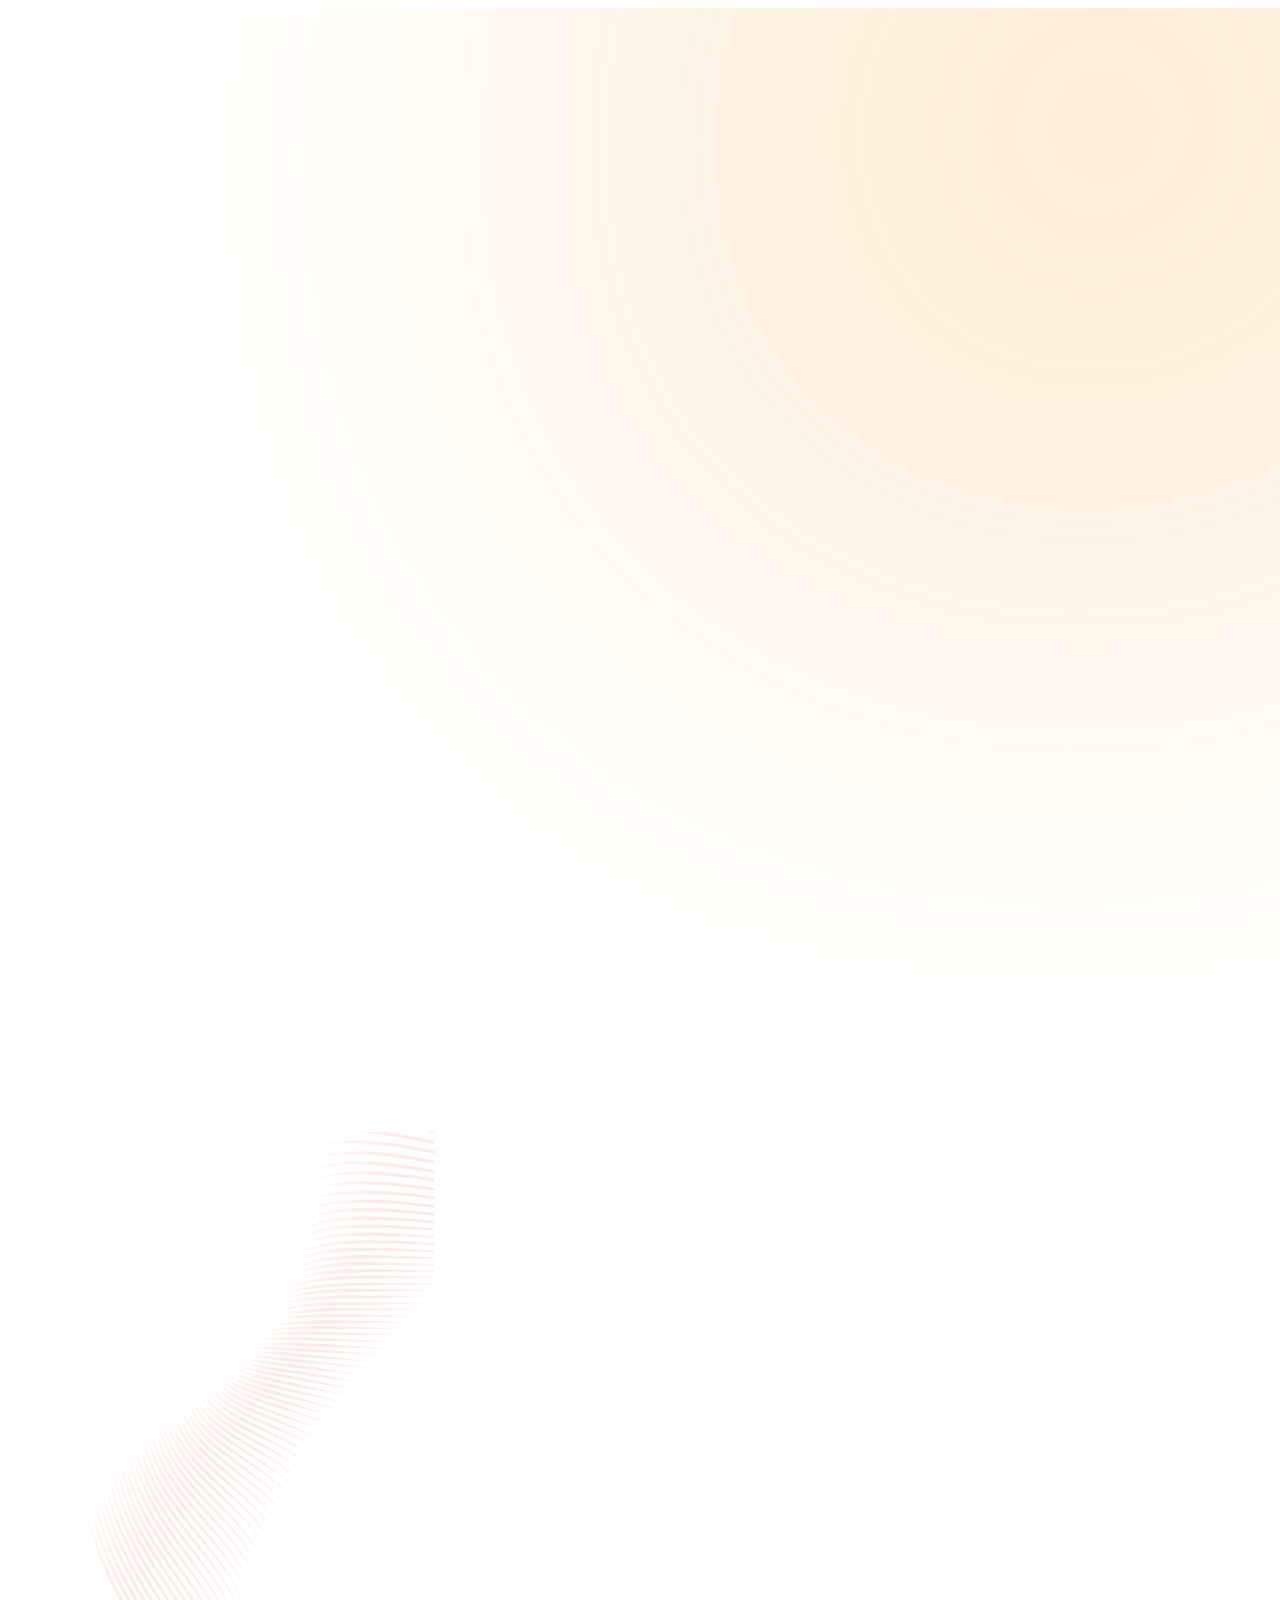
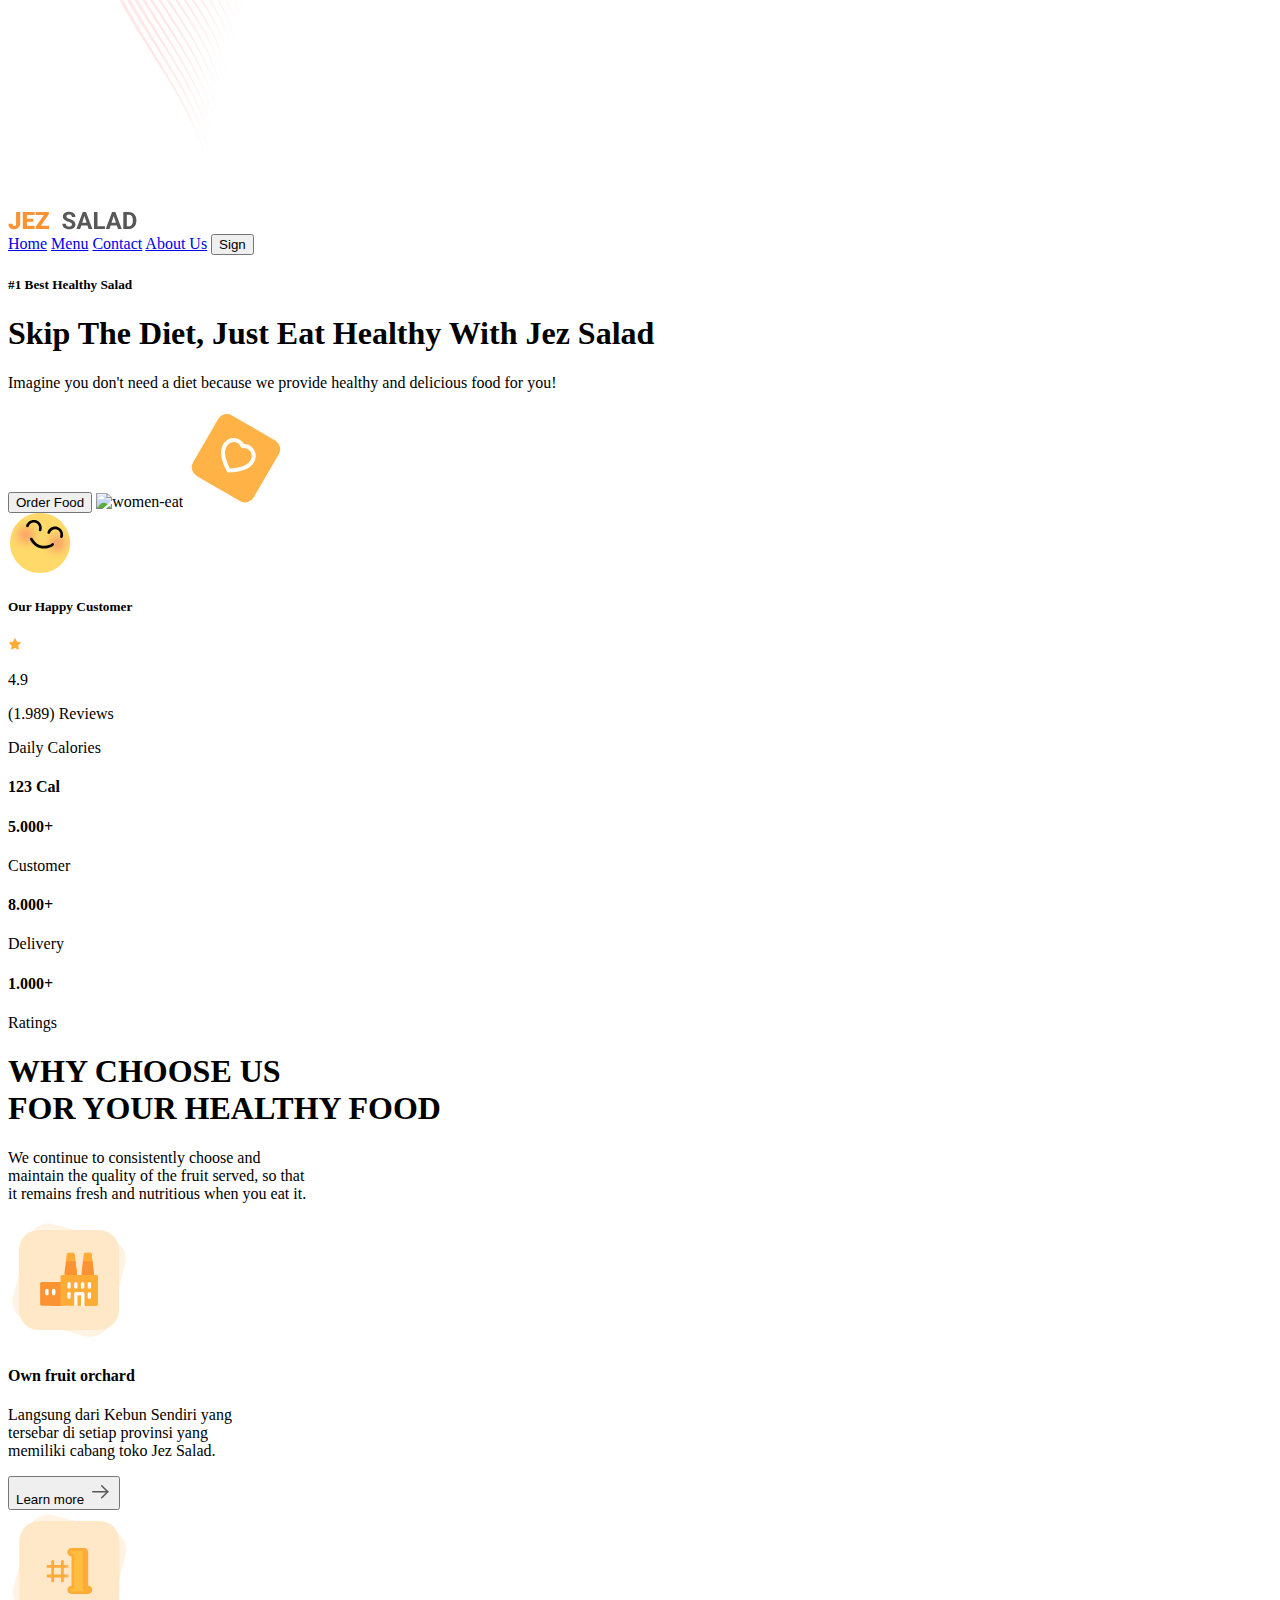
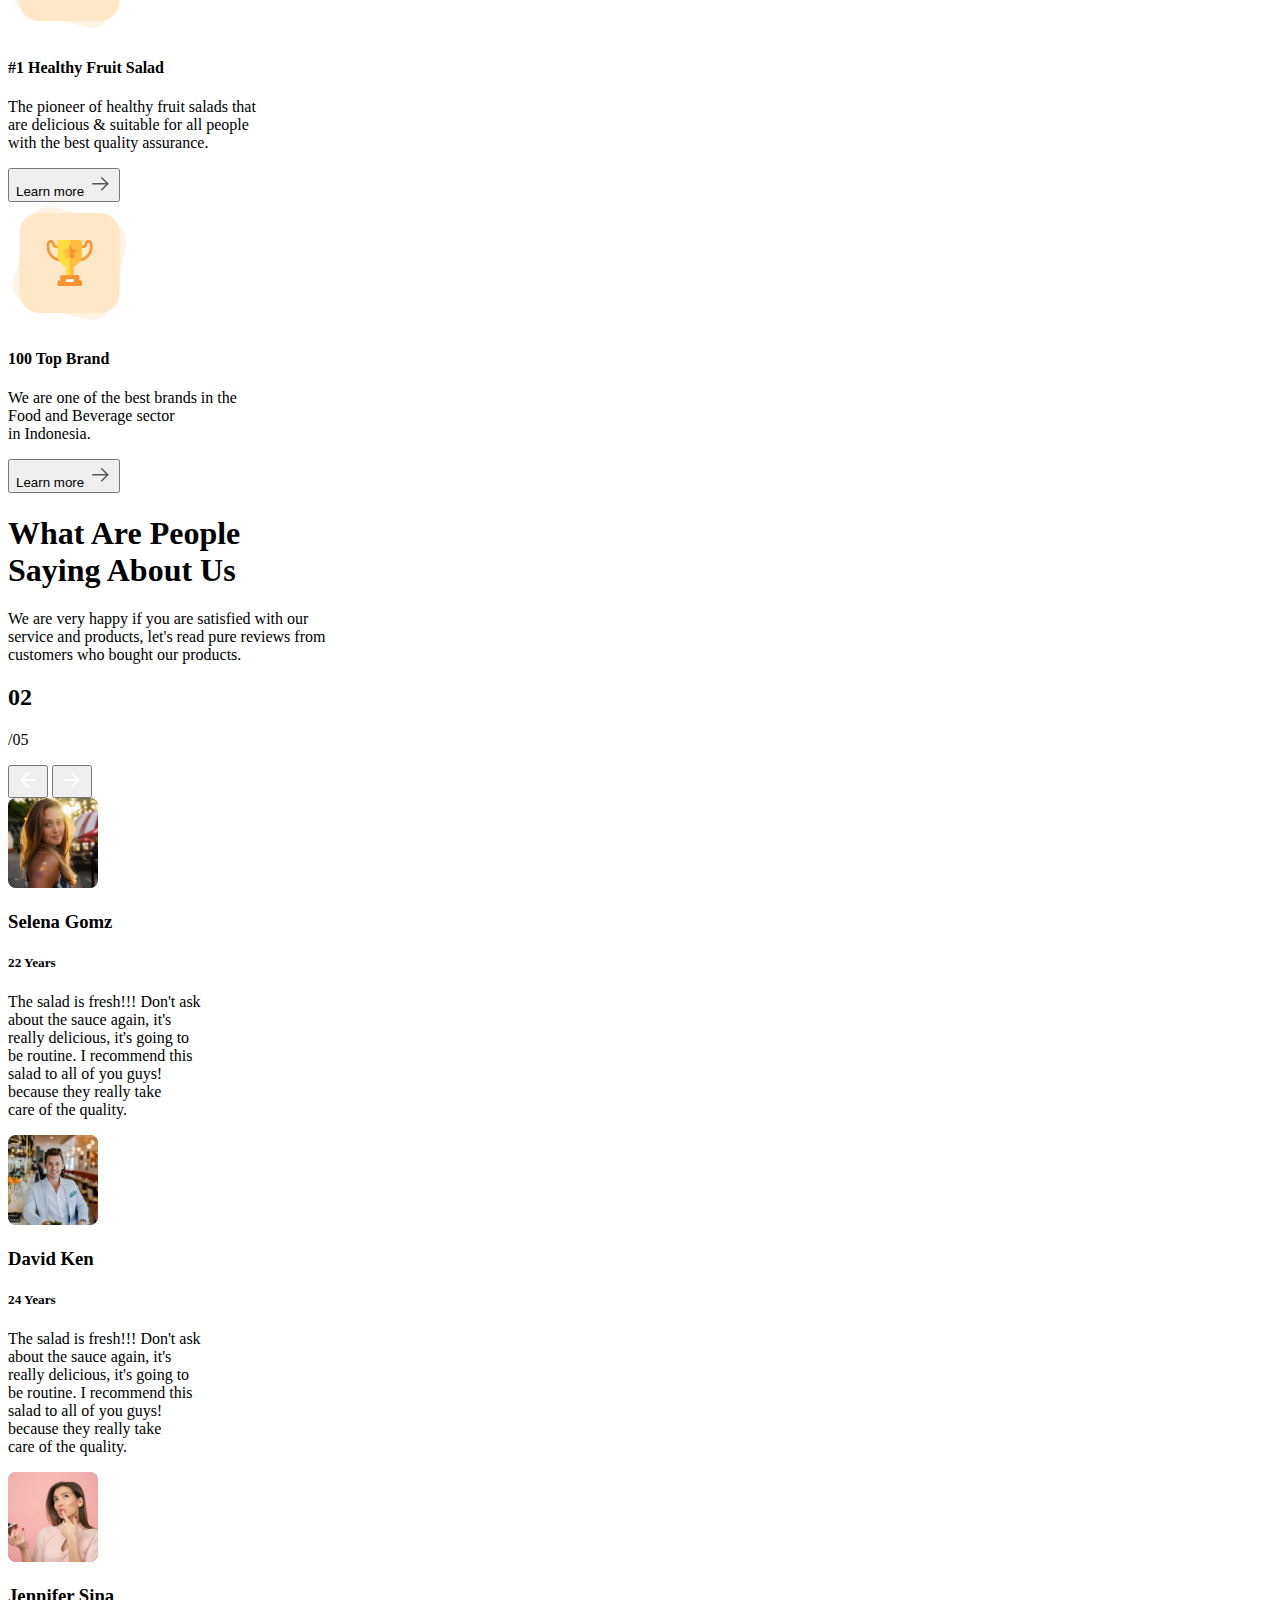
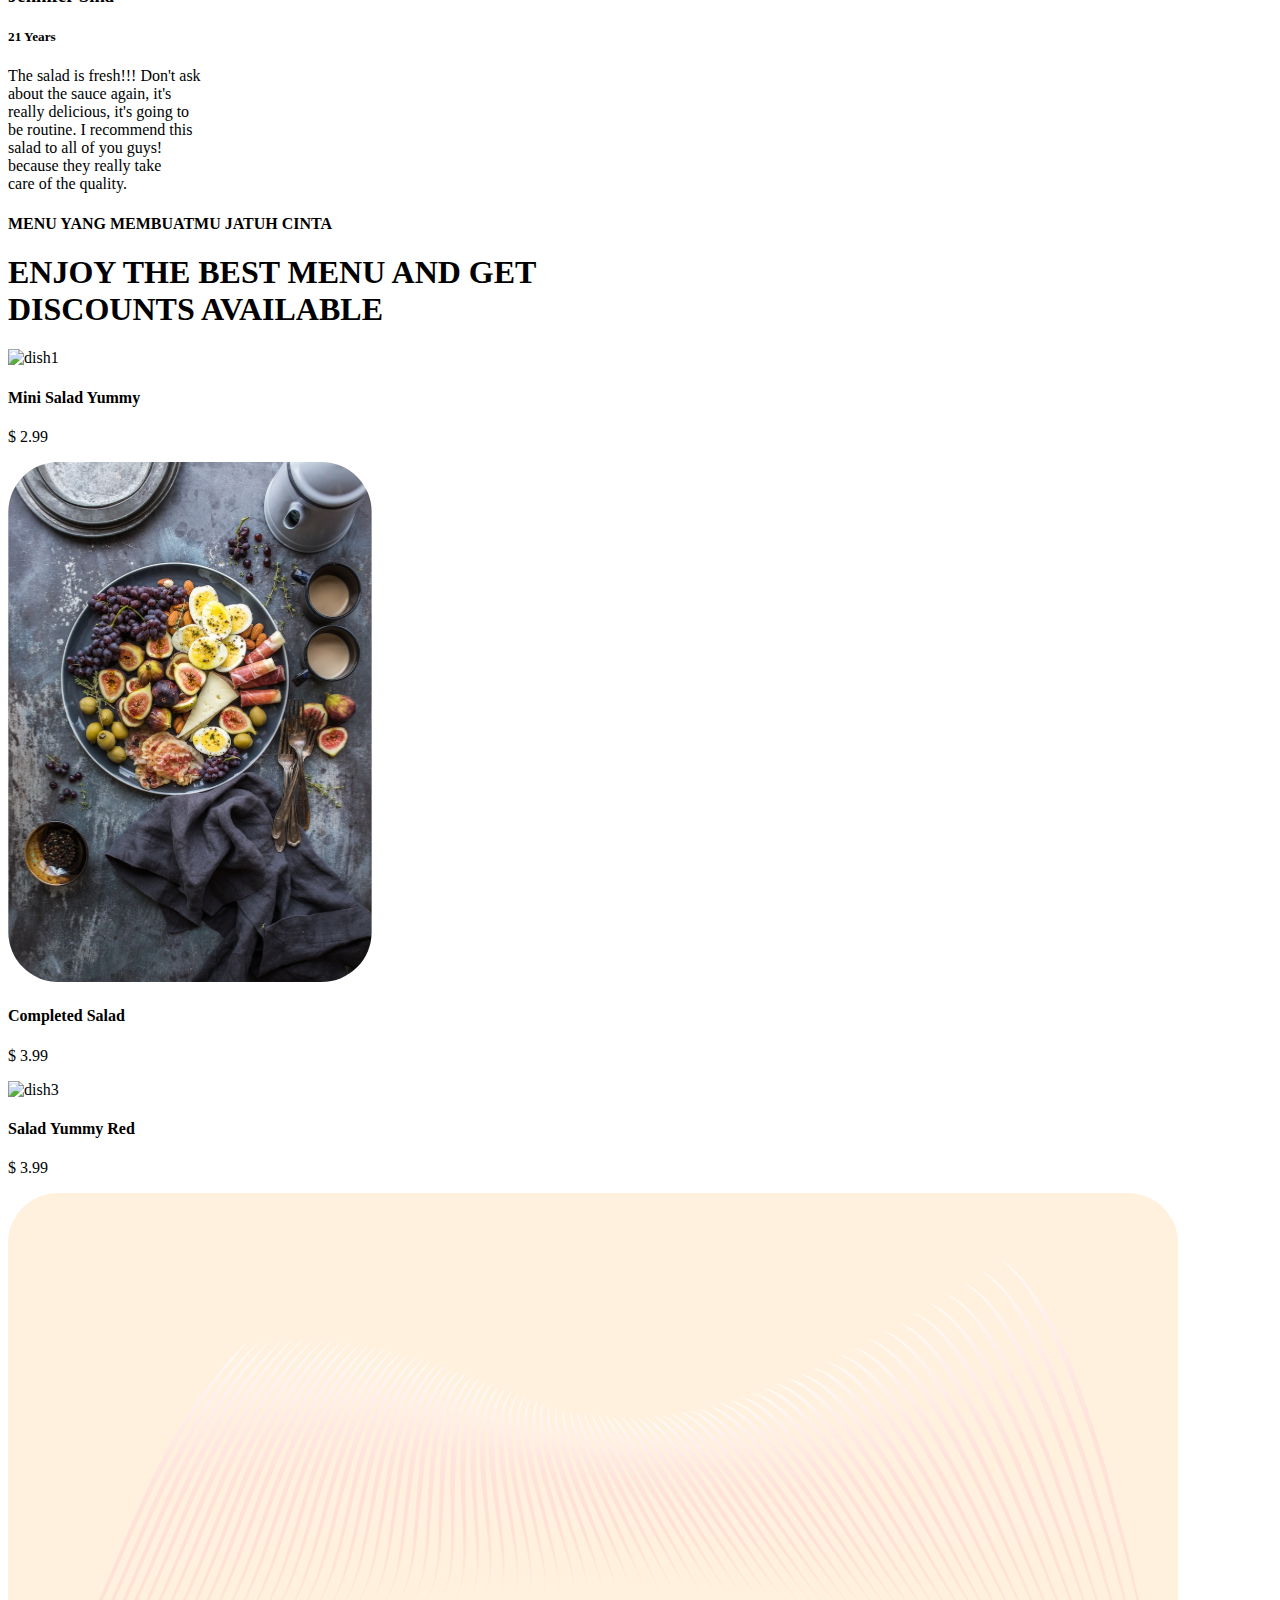
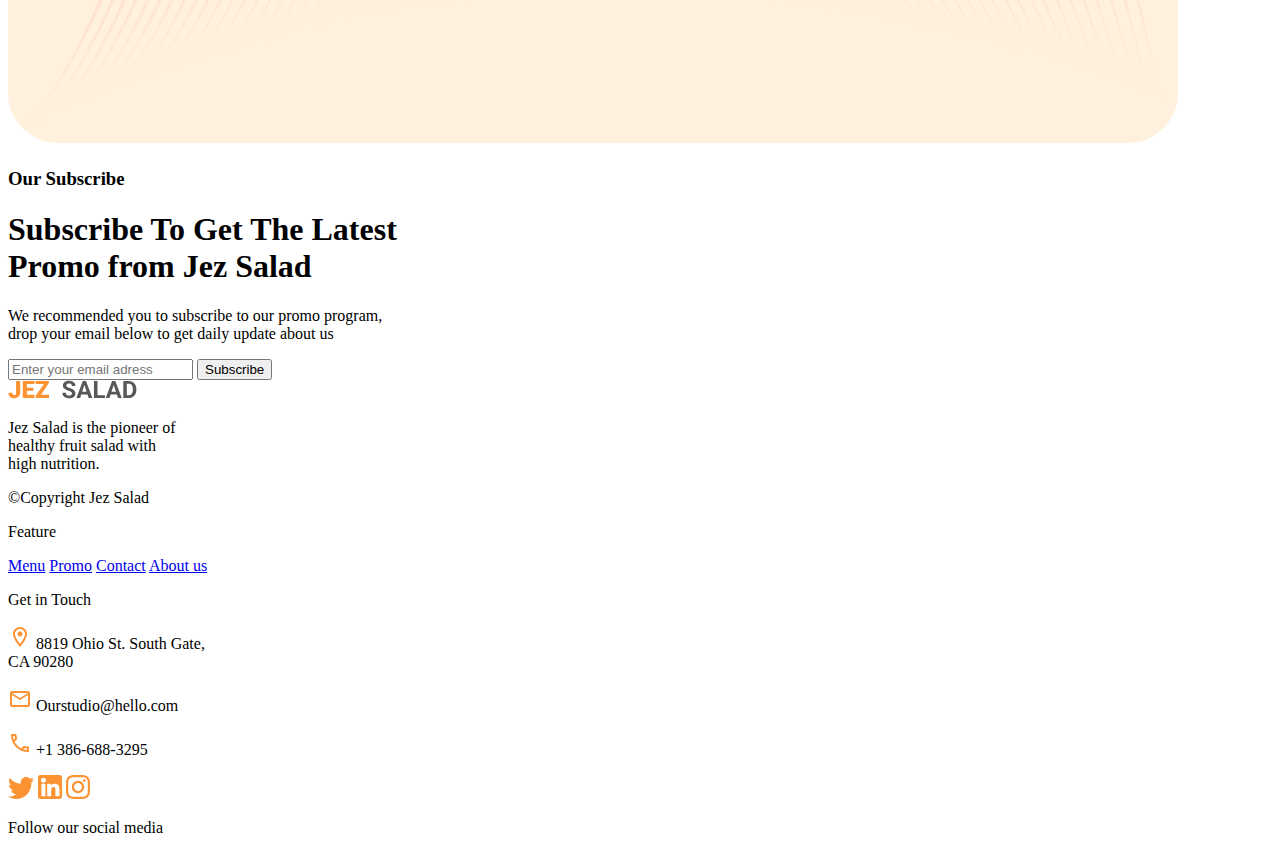
==== homework2/index.html @ 2f85f170 "commit N2, homework2" ====
<!DOCTYPE html>
<html lang="en">
    <head>
        <meta charset="UTF-8">
        <meta name="viewport" content="width=device-width, initial-scale=1.0">
        <title>Design</title>
    </head>
    <body>
        <img src="./pict/bg.svg" alt="blur">
        <img src="./pict/bg_lines.svg" alt="bg-lines">
        <header class="header">
            <img class="header-logo" src="./pict/LOGO.svg" alt="logo">
            <nav class="header-nav">
                <a class="header-link" href="#">Home</a>
                <a class="header-link" href="#">Menu</a>
                <a class="header-link" href="#">Contact</a>
                <a class="header-link" href="#">About Us</a>
                <button class="sign-up-btn">Sign</button>
            </nav>
        </header>
        <main class="main">
            <section class="banner">
                <div>
                    <h5 class="banner-subheader">#1 Best Healthy Salad</h5>
                    <h1 class="banner-header">Skip The Diet, Just Eat Healthy With Jez Salad</h1>
                    <p class="banner-text">
                        Imagine you don't need a diet because we provide 
                        healthy and delicious food for you!
                    </p>
                    <button class="order-food-btn">Order Food</button>
                    <img src="./pict/women.svg" alt="women-eat">
                    <img src="./pict/Heart.svg" alt="heart">
                </div>
                <aside class="happy-sustomer">
                    <img src="./pict/smile.svg" alt="smile">
                    <h5 class="happy-customer-text">Our Happy Customer</h5>
                    <img src="./pict/Star.svg" alt="star">
                    <p class="hp-points">4.9</p>
                    <p class="hp-reviews">(1.989) Reviews</p>
                </aside>
                <div class="daily-calories">
                    <p class="daily-cal-text">Daily Calories</p>
                    <h4 class="calories">123 Cal</h4>
                    <div class="calories-chart">
                        <div class="bar"></div>
                        <div class="bar"></div>
                        <div class="bar"></div>
                        <div class="bar"></div>
                        <div class="bar"></div>
                        <div class="bar"></div>
                        <div class="bar"></div>
                    </div>
                </div>
                <div class="feature-information">
                    <div class="customer-info">
                        <h4 class="customer-amount">5.000+</h4>
                        <p>Customer</p>
                    </div>
                    <div class="delivery-info">
                        <h4 class="delivery-amount">8.000+</h4>
                        <p>Delivery</p>
                    </div>
                    <div class="ratings-info">
                        <h4 class="ratings-amount">1.000+</h4>
                        <p>Ratings</p>
                    </div>
                </div>
            </section>
            <section class="achievements">
                <h1 class="achievements-header">WHY CHOOSE US <br>FOR YOUR HEALTHY FOOD</h1>
                <p class="text-achievements">
                    We continue to consistently choose and <br>
                    maintain the quality of the fruit served, so that<br>
                    it remains fresh and nutritious when you eat it.
                </p>
                <div class="achievements-container">
                    <article class="achievements">
                        <img src="./pict/Icon.svg" alt="factory">
                        <h4 class="achievements-name">Own fruit orchard</h4>
                        <p class="achievements-descr">
                            Langsung dari Kebun Sendiri yang<br>
                            tersebar di setiap provinsi yang<br>
                            memiliki cabang toko Jez Salad.<br>
                        </p>
                        <button class="learn-more">Learn more
                            <img src="./pict/Arrow - Right.svg" alt="rigth-arrow">
                        </button>
                    </article>
                    <article class="achievements">
                        <img src="./pict/Icon (1).svg" alt="first-place">
                        <h4 class="achievements-name">#1 Healthy Fruit Salad</h4>
                        <p class="achievements-descr">
                            The pioneer of healthy fruit salads that<br>
                            are delicious & suitable for all people<br>
                            with the best quality assurance.<br>
                        </p>
                        <button class="learn-more">Learn more
                            <img src="./pict/Arrow - Right.svg" alt="rigth-arrow">
                        </button>
                    </article>
                    <article class="achievements">
                        <img src="./pict/Icon (2).svg" alt="top100">
                        <h4 class="achievements-name">100 Top Brand</h4>
                        <p class="achievements-descr">
                            We are one of the best brands in the <br>
                            Food and Beverage sector <br>
                            in Indonesia. <br>
                        </p>
                        <button class="learn-more">Learn more
                            <img src="./pict/Arrow - Right.svg" alt="rigth-arrow">
                        </button>
                    </article>
                </div>
            </section>
            <section class="reviews">
                <h1 class="reviews-header">What Are People <br>Saying About Us</h1>
                <p class="reviews-text">
                    We are very happy if you are satisfied with our <br>
                    service and products, let's read pure reviews from <br>
                    customers who bought our products.
                </p>
                <div class="slider-indicators">
                    <h2>02</h2>
                    <p>/05</p>
                </div>
                <div class="slider-buttons">
                    <button>
                        <img src="./pict/arrow_back.svg" alt="left-arrow">
                    </button>
                    <button>
                        <img src="./pict/arrow_forward.svg" alt="right-arrow">
                    </button>
                </div>
                <div class="reviews-container">
                    <article class="review">
                        <img src="./pict/person1.svg" alt="person1">
                        <h3 class="reviewer-name">Selena Gomz</h3>
                        <h5 class="reviewer-age">22 Years</h5>
                        <p class="reviewer-text">
                            The salad is fresh!!! Don't ask <br>
                            about the sauce again, it's <br>
                            really delicious, it's going to <br>
                            be routine. I recommend this <br>
                            salad to all of you guys! <br>
                            because they really take <br>
                            care of the quality.
                        </p>
                    </article>
                    <article class="review">
                        <img src="./pict/person2.svg" alt="person2">
                        <h3 class="reviewer-name">David Ken</h3>
                        <h5 class="reviewer-age">24 Years</h5>
                        <p class="reviewer-text">
                            The salad is fresh!!! Don't ask <br>
                            about the sauce again, it's <br>
                            really delicious, it's going to <br>
                            be routine. I recommend this <br>
                            salad to all of you guys! <br>
                            because they really take <br>
                            care of the quality.
                        </p>
                    </article>
                    <article class="review">
                        <img src="./pict/person3.svg" alt="person3">
                        <h3 class="reviewer-name">Jennifer Sina</h3>
                        <h5 class="reviewer-age">21 Years</h5>
                        <p class="reviewer-text">
                            The salad is fresh!!! Don't ask <br>
                            about the sauce again, it's <br>
                            really delicious, it's going to <br>
                            be routine. I recommend this <br>
                            salad to all of you guys! <br>
                            because they really take <br>
                            care of the quality.
                        </p>
                    </article>
                </div>
            </section>
            <section class="menu-section">
                <h4 class="menu-subheader">MENU YANG MEMBUATMU JATUH CINTA</h4>
                <h1 class="menu-header">
                    ENJOY THE BEST MENU AND GET <br>
                    DISCOUNTS AVAILABLE</h1>
                <div class="menu-container">
                    <article class="dish">
                        <img src="./pict/dish1.svg" alt="dish1">
                        <h4 class="dish-name">Mini Salad Yummy</h4>
                        <p>$ 2.99</p>
                    </article>
                    <article class="dish">
                        <img src="./pict/dish2.svg" alt="dish2">
                        <h4 class="dish-name">Completed Salad</h4>
                        <p>$ 3.99</p>
                    </article>
                    <article class="dish">
                        <img src="./pict/dish3.svg" alt="dish3">
                        <h4 class="dish-name">Salad Yummy Red</h4>
                        <p>$ 3.99</p>
                    </article>
                </div>
            </section>
            <section class="subscribe-section">
                <img src="./pict/bg2.svg" alt="bg-susbcribe">
                <h3 class="subscribe-subheader">Our Subscribe</h3>
                <h1 class="subscribe-header"> 
                    Subscribe To Get The Latest <br>
                    Promo from Jez Salad
                </h1>
                <p class="subscribe-text">
                    We recommended you to subscribe to our promo program, <br>
                    drop your email below to get daily update about us
                </p>
                <form class="subscribe-from" action="" method="POST">
                    <div class="email-enter">
                        <input type="email" id="email" placeholder="Enter your email adress">
                        <button class="subcribe-btn">Subscribe</button>
                    </div>
                </form>
            </section>
            <footer>
                <div class="jez-salad">
                    <img src="./pict/LOGO.svg" alt="logo">
                    <p class="jez-salad-text">Jez Salad is the pioneer of <br>
                        healthy fruit salad with <br>
                        high nutrition.
                    </p>
                    <p class="copyright">©Copyright Jez Salad</p>
                </div>
                <div class="feature">
                    <p class="feature-header">Feature</p>
                    <nav class="footers-links">
                        <a href="#">Menu</a>
                        <a href="#">Promo</a>
                        <a href="#">Contact</a>
                        <a href="#">About us</a>
                    </nav>
                </div>
                <div class="get-in-touch">
                    <p class="get-in-touch-header">Get in Touch</p>
                    <p> 
                        <img src="./pict/location_on.svg" alt="location-img"> 8819 Ohio St. South Gate, <br>CA 90280
                    </p>
                    <p>
                        <img src="./pict/email.svg" alt="email-img"> Ourstudio@hello.com
                    </p>
                    <p>
                        <img src="./pict/call.svg" alt=""> +1 386-688-3295
                    </p>
                </div>
                <div class="social-media">
                    <a class="social-media-link" href="#"> <img src="./pict/twitter.svg" alt=""></a>
                    <a class="social-media-link" href="#"> <img src="./pict/linkedin (2) 1.svg" alt=""></a>
                    <a class="social-media-link" href="#"> <img src="./pict/instagram (2) 1.svg" alt=""></a>
                    <p>Follow our social media</p>
                </div>
            </footer>
        </main>
    </body>
</html>
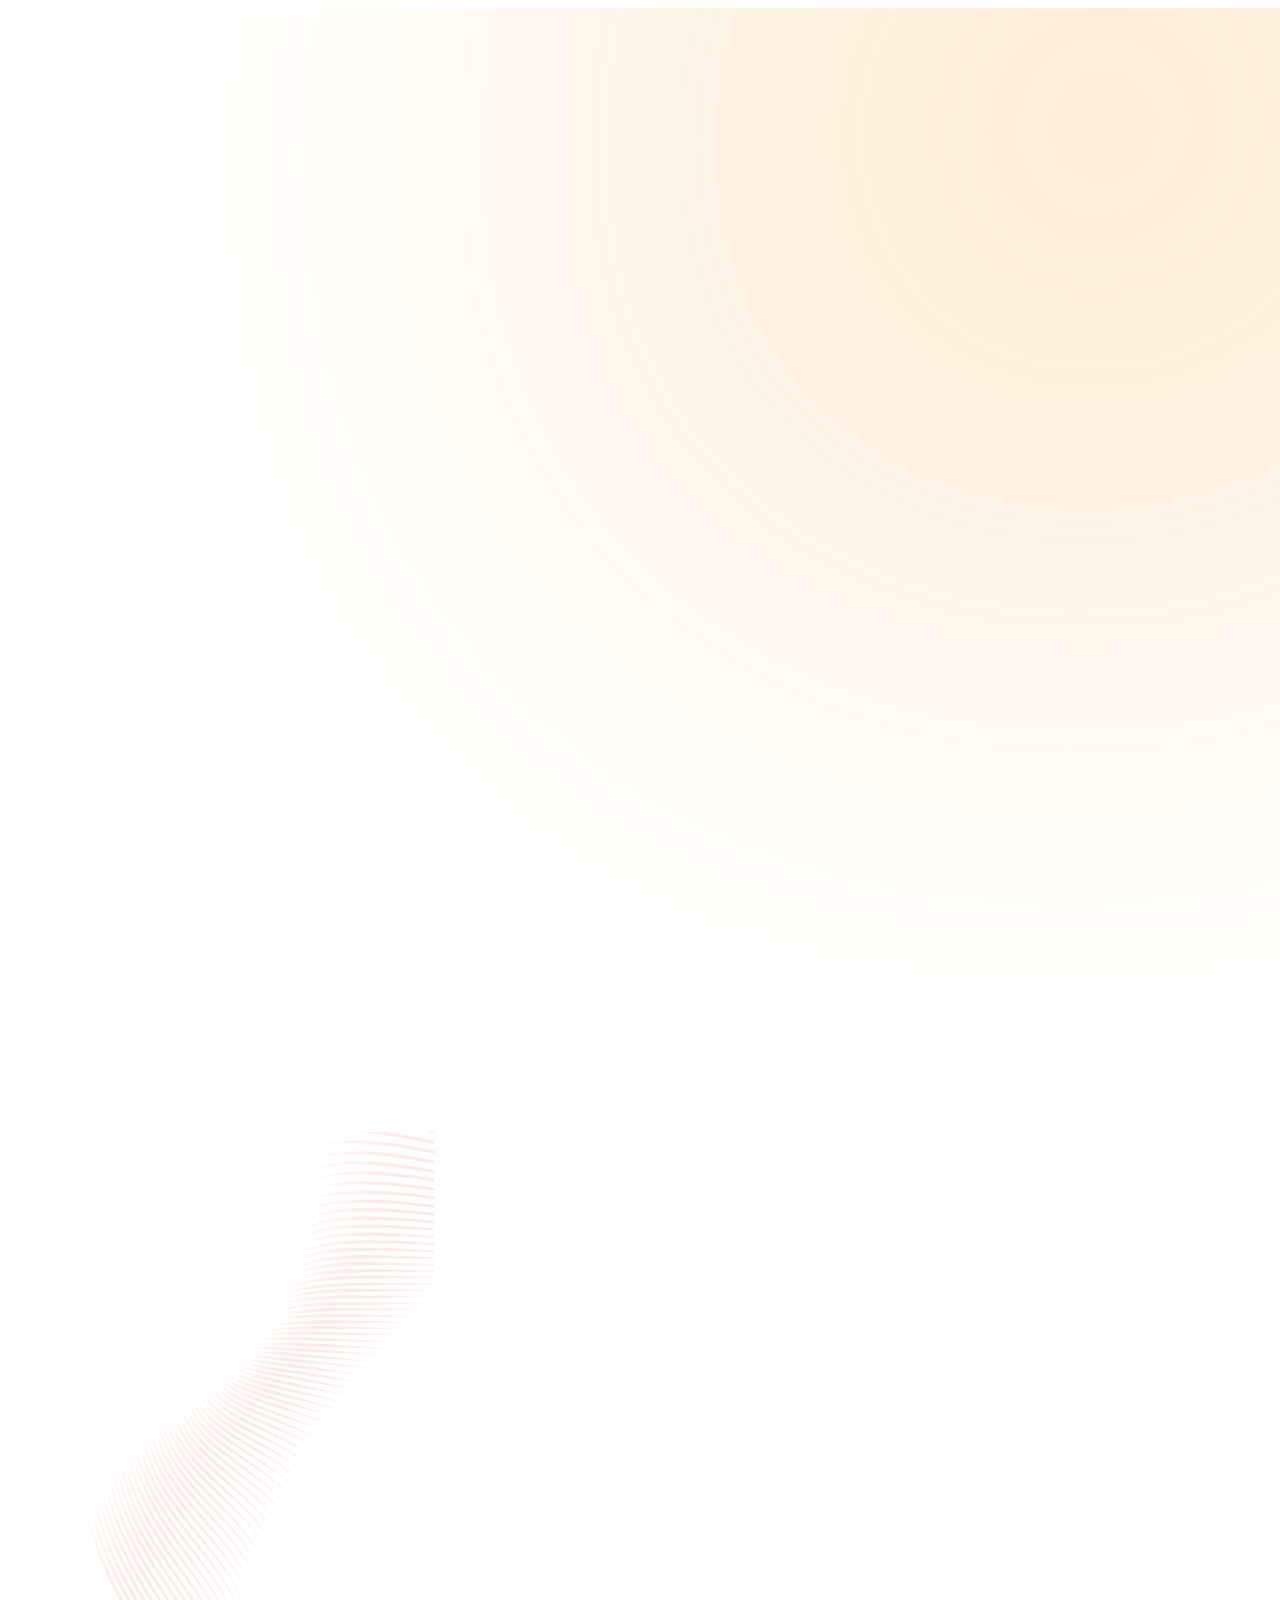
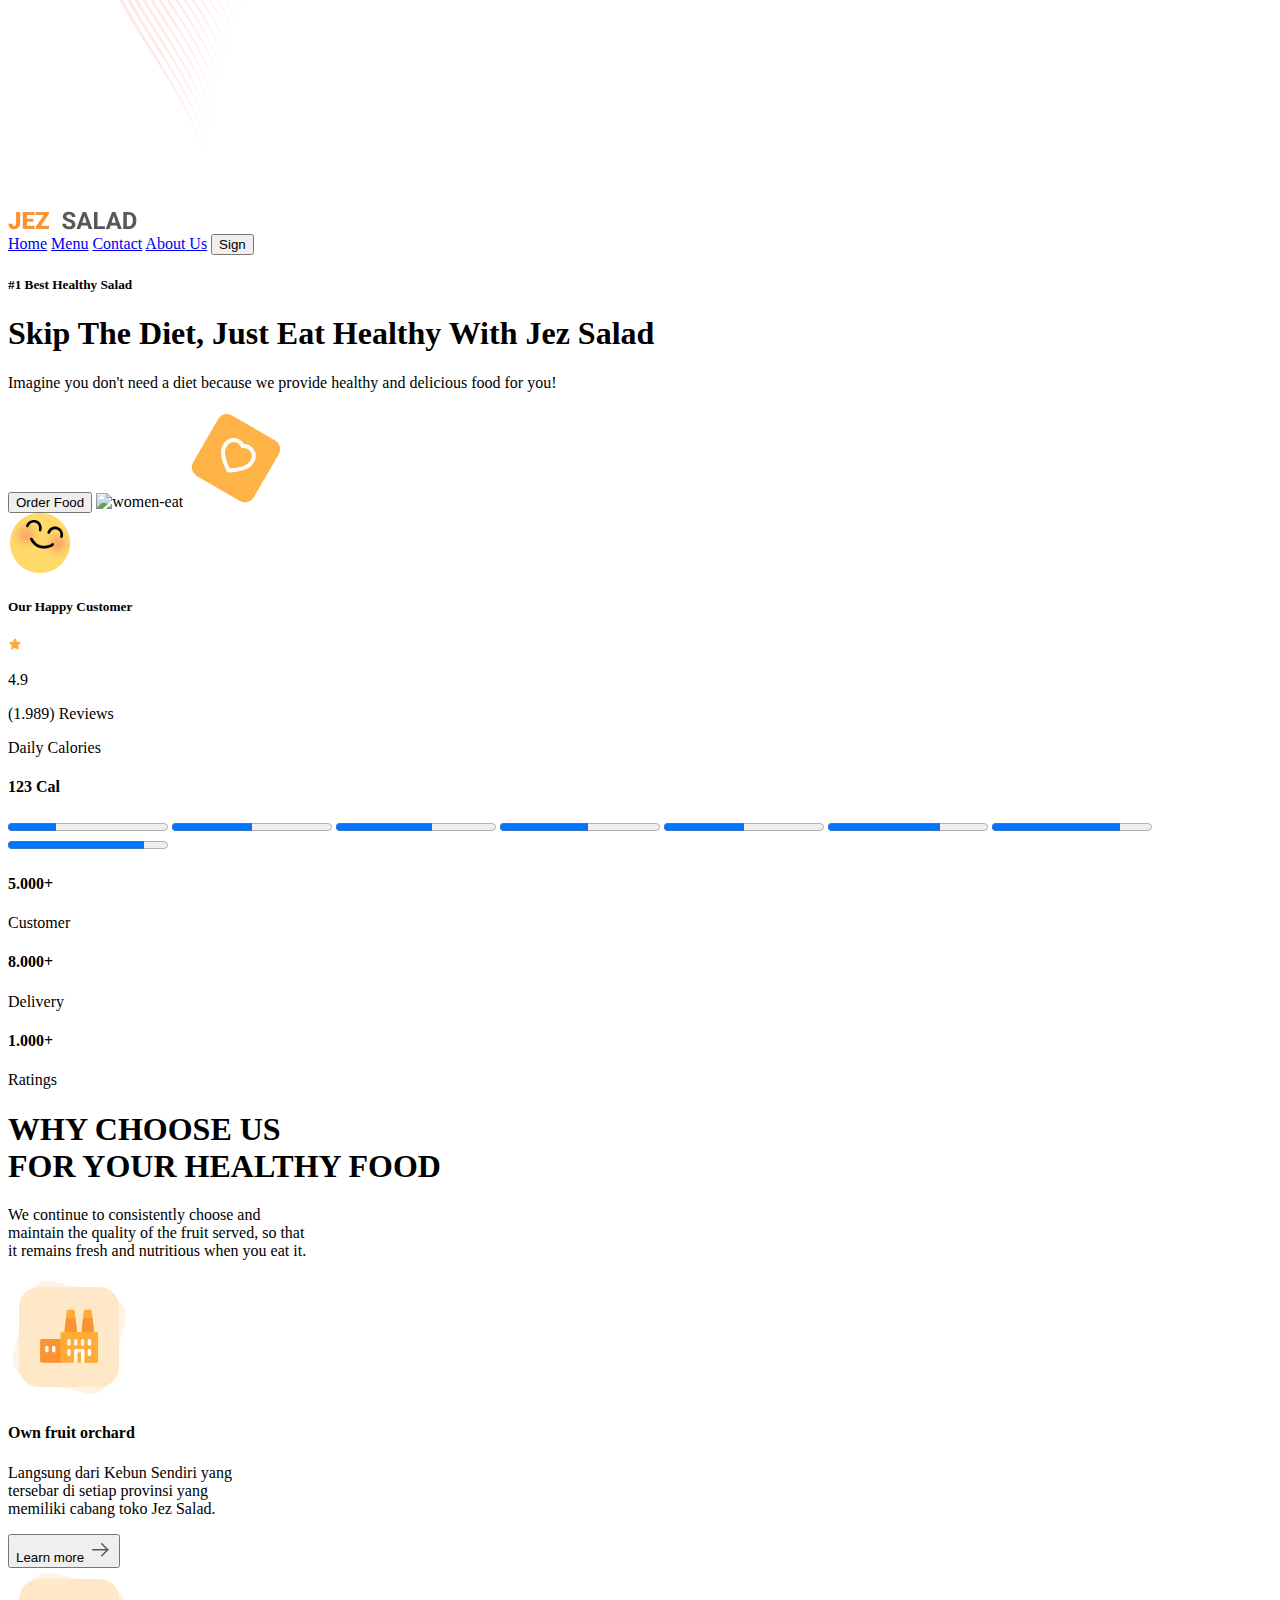
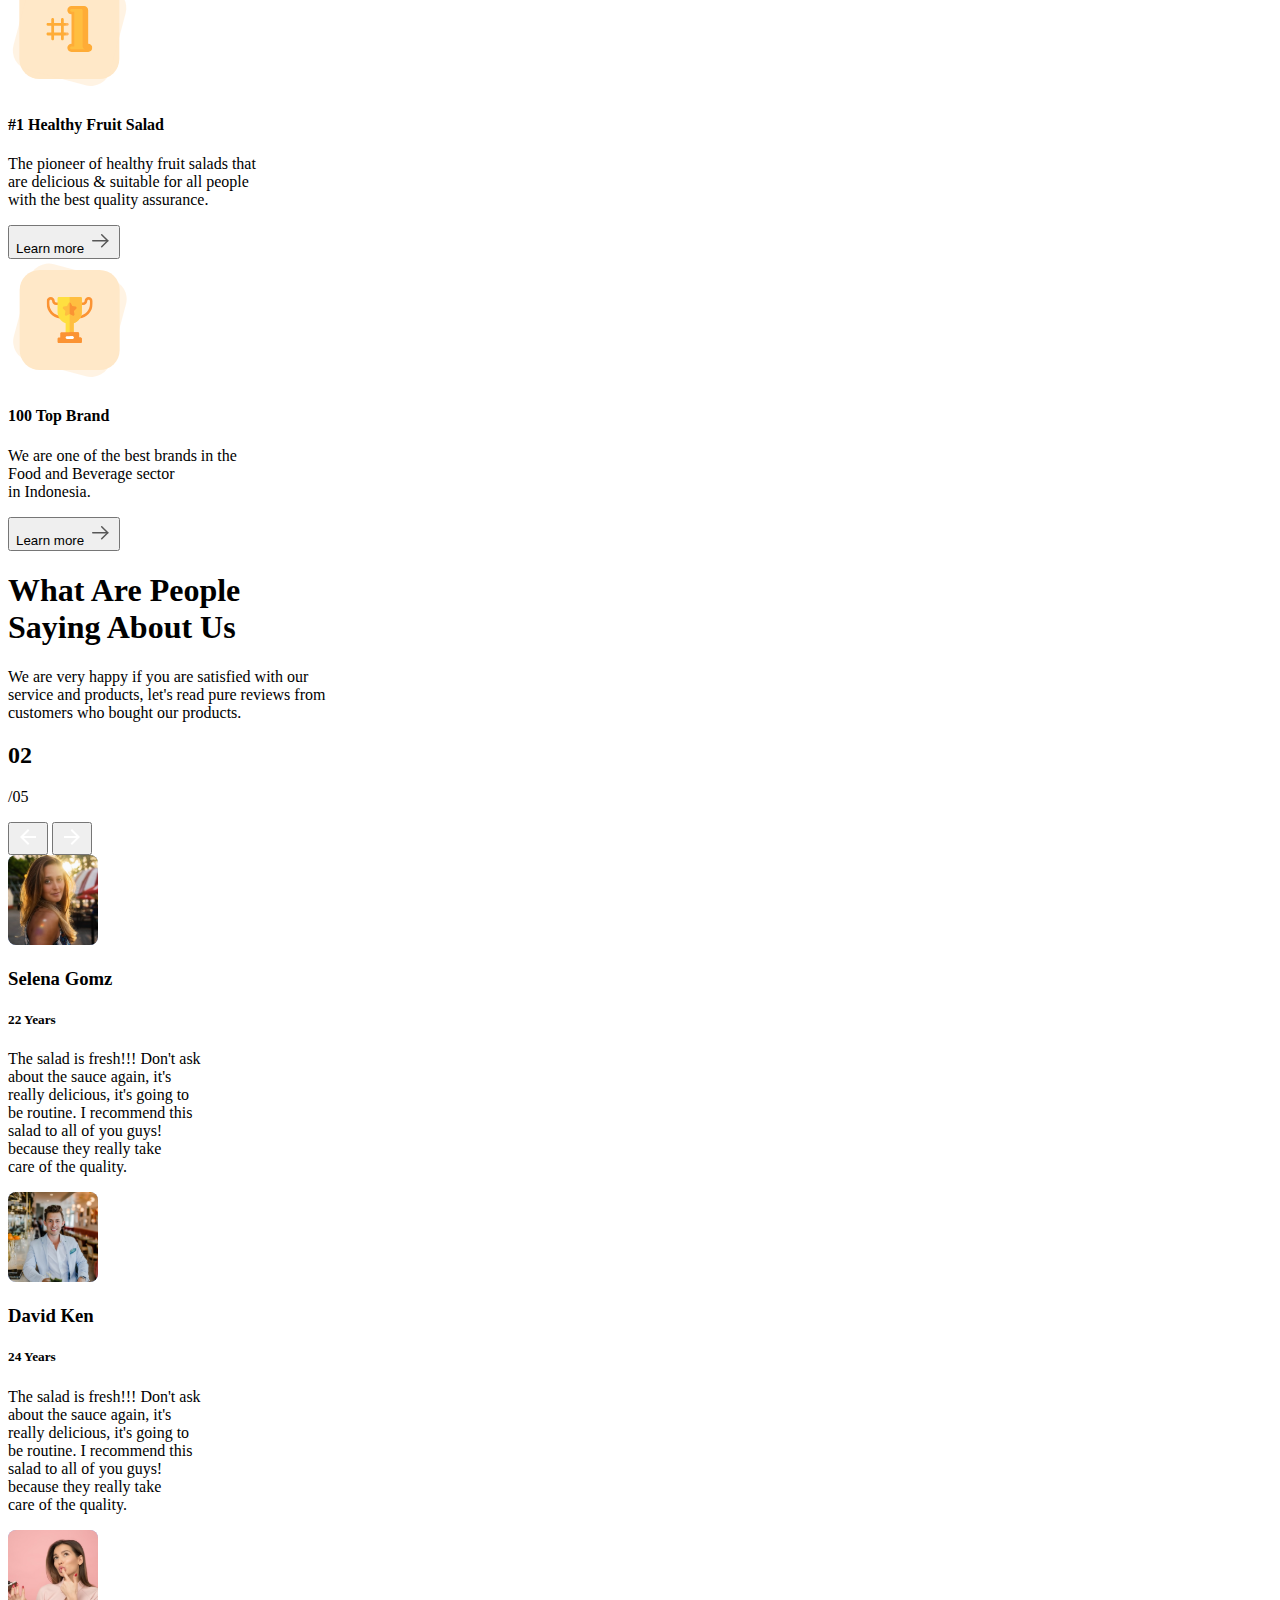
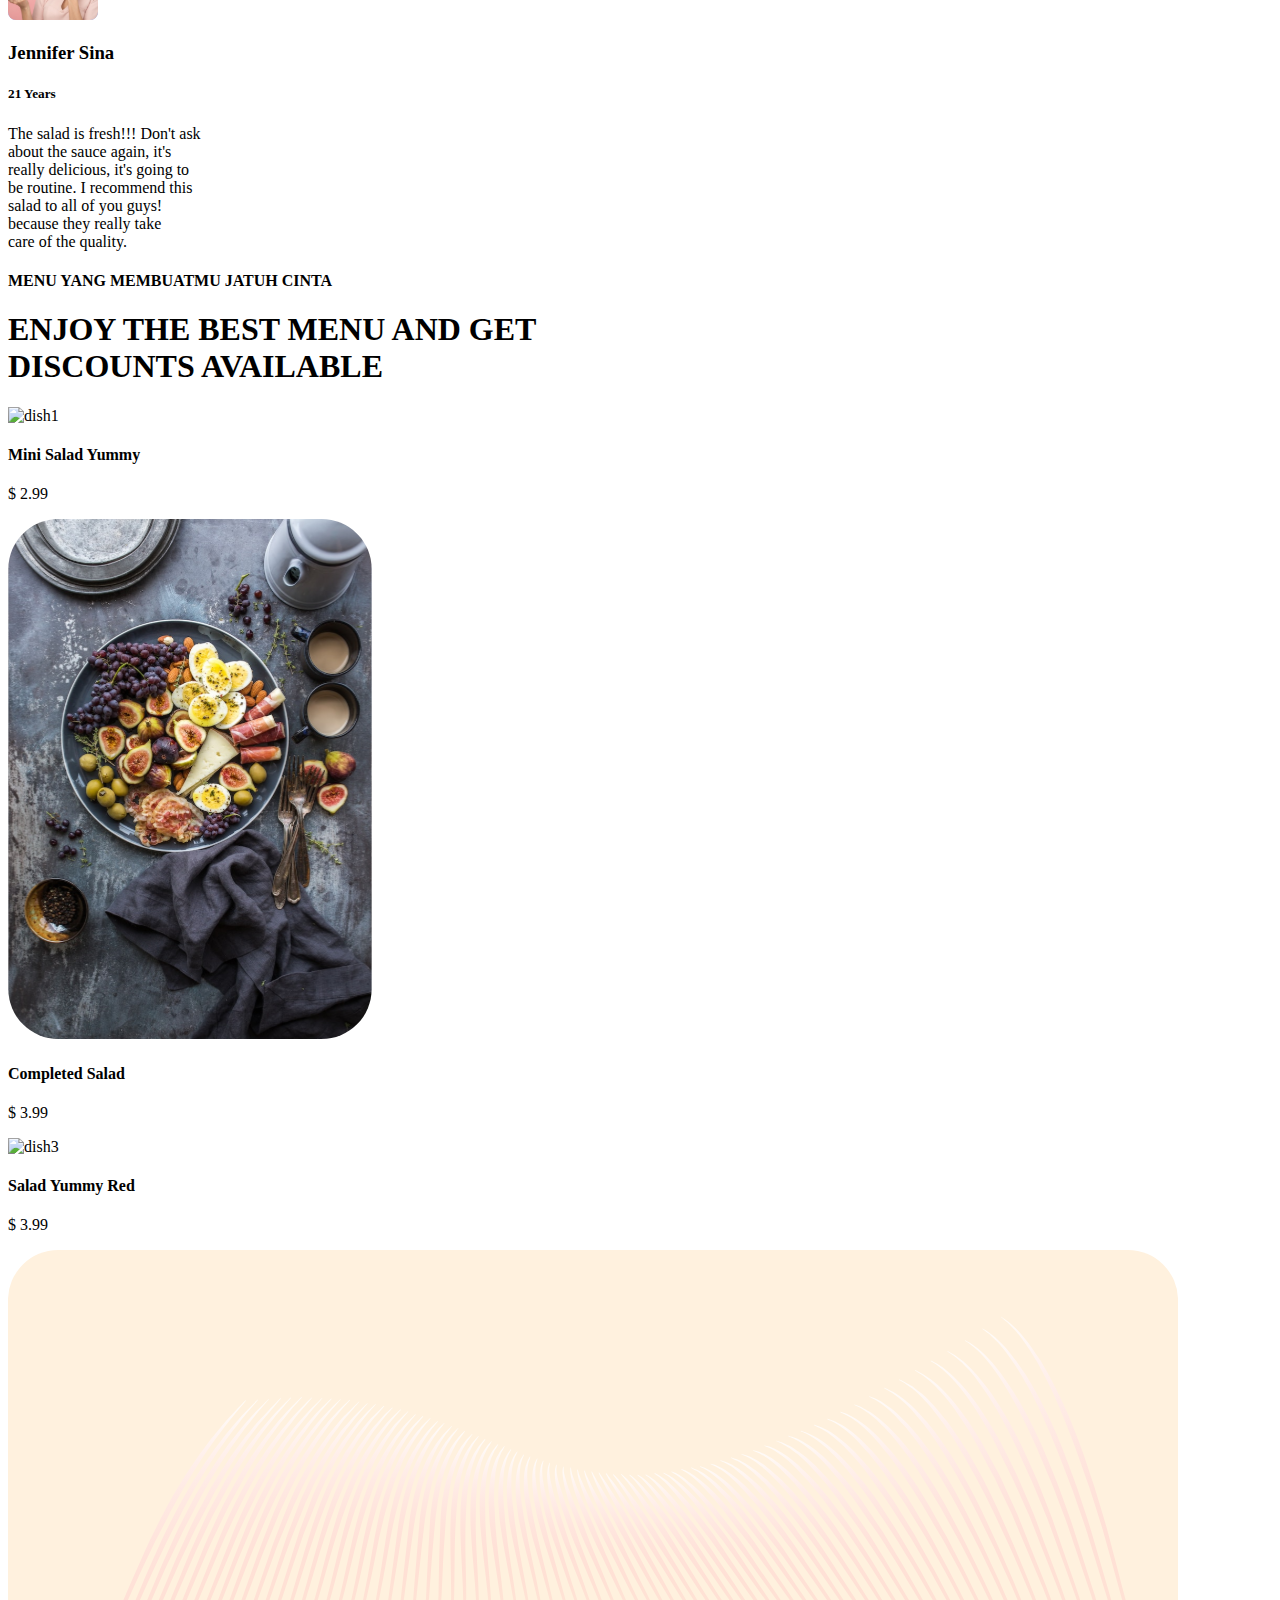
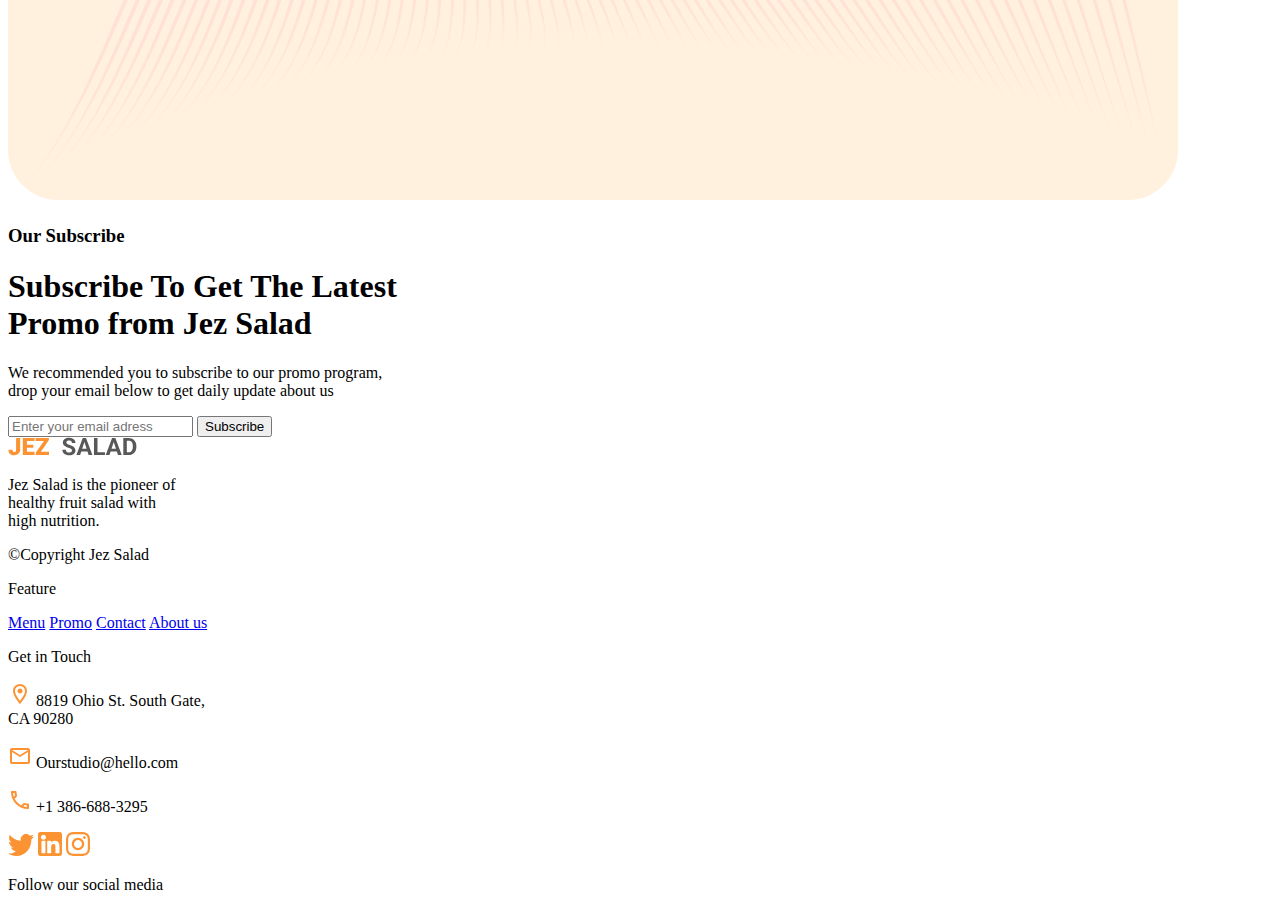
==== commit 4f5df647: "progress bar upd" ====
--- a/homework2/index.html
+++ b/homework2/index.html
@@ -15,7 +15,7 @@
                 <a class="header-link" href="#">Menu</a>
                 <a class="header-link" href="#">Contact</a>
                 <a class="header-link" href="#">About Us</a>
-                <button class="sign-up-btn">Sign</button>
+                <button class="sign-up-btn" onclick="">Sign</button>
             </nav>
         </header>
         <main class="main">
@@ -42,16 +42,17 @@
                     <p class="daily-cal-text">Daily Calories</p>
                     <h4 class="calories">123 Cal</h4>
                     <div class="calories-chart">
-                        <div class="bar"></div>
-                        <div class="bar"></div>
-                        <div class="bar"></div>
-                        <div class="bar"></div>
-                        <div class="bar"></div>
-                        <div class="bar"></div>
-                        <div class="bar"></div>
-                    </div>
-                </div>
-                <div class="feature-information">
+                        <progress class="calorie-progress" value="30" max="100"></progress>
+                        <progress class="calorie-progress" value="50" max="100"></progress>
+                        <progress class="calorie-progress" value="60" max="100"></progress>
+                        <progress class="calorie-progress" value="55" max="100"></progress>
+                        <progress class="calorie-progress" value="50" max="100"></progress>
+                        <progress class="calorie-progress" value="70" max="100"></progress>
+                        <progress class="calorie-progress" value="80" max="100"></progress>
+                        <progress class="calorie-progress" value="85" max="100"></progress>
+                    </div>
+                </div>
+                <footer class="feature-information">
                     <div class="customer-info">
                         <h4 class="customer-amount">5.000+</h4>
                         <p>Customer</p>
@@ -64,7 +65,7 @@
                         <h4 class="ratings-amount">1.000+</h4>
                         <p>Ratings</p>
                     </div>
-                </div>
+                </footer>
             </section>
             <section class="achievements">
                 <h1 class="achievements-header">WHY CHOOSE US <br>FOR YOUR HEALTHY FOOD</h1>
